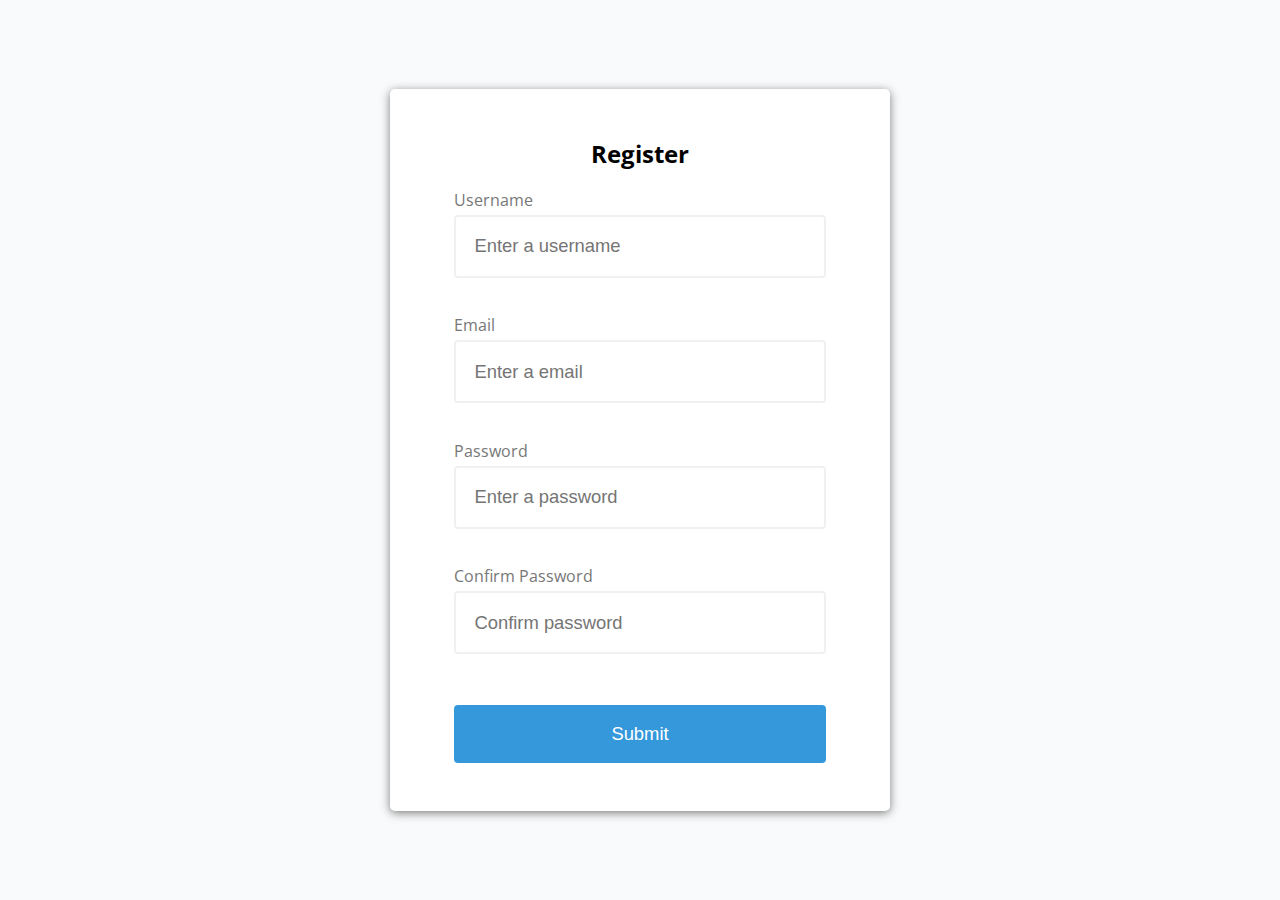
==== form-validator/index.html @ fb34e3c5 "basic html and css setup done. Started grabbing elements with JS" ====
<!DOCTYPE html>
<html lang="en">
  <head>
    <meta charset="UTF-8" />
    <meta name="viewport" content="width=device-width, initial-scale=1.0" />
    <link rel="stylesheet" href="styles.css" />
    <title>Form Validator</title>
  </head>
  <body>
    <div class="container">
      <form id="form" class="form">
        <h2>Register</h2>
        <div class="form-control">
          <label for="username">Username</label>
          <input type="text" id="username" placeholder="Enter a username" />
          <small>Error Message</small>
        </div>
        <div class="form-control">
          <label for="email">Email</label>
          <input type="text" id="email" placeholder="Enter a email" />
          <small>Error Message</small>
        </div>
        <div class="form-control">
          <label for="password">Password</label>
          <input type="password" id="password" placeholder="Enter a password" />
          <small>Error Message</small>
        </div>
        <div class="form-control">
          <label for="password2">Confirm Password</label>
          <input type="text" id="password2" placeholder="Confirm password" />
          <small>Error Message</small>
        </div>
        <button type="submit">Submit</button>
      </form>
    </div>
    <script src="index.js"></script>
  </body>
</html>
---- form-validator/styles.css ----
@import url('https://fonts.googleapis.com/css2?family=Open+Sans:ital,wght@0,300;0,400;0,600;0,700;0,800;1,300;1,400;1,600;1,700;1,800&display=swap');

:root {
  --success-color: #2ecc71;
  --error-color: #e74c3c;
}

* {
  box-sizing: border-box;
}

body {
  background-color: #f9fafb;
  font-family: 'Open Sans', sans-serif;
  /* Center the body */
  display: flex;
  align-items: center;
  justify-content: center;
  min-height: 100vh;
  margin: 0;
}

.container {
  background-color: #fff;
  border-radius: 5px;
  box-shadow: 0 2px 10px rgba(0, 0, 0, 0.5);
  width: 500px;
}

h2 {
  text-align: center;
  margin: 0 0 1.15rem;
}

.form {
  padding: 3rem 4rem;
}

.form-control {
  margin-bottom: 1.15rem;
  padding-bottom: 1.15rem;
  position: relative;
}

.form-control label {
  color: #777;
  display: block;
  margin-bottom: 0.25rem;
}

.form-control input {
  border: 2px solid #f0f0f0;
  border-radius: 4px;
  display: block;
  width: 100%;
  padding: 1.15rem;
  font-size: 1.15rem;
}

.form-control input:focus {
  outline: 0;
  border-color: #777;
}

.form-control.success input {
  border-color: var(--success-color);
}

.form-control.error input {
  border-color: var(--error-color);
}

.form-control small {
  color: var(--error-color);
  position: absolute;
  bottom: 0;
  left: 0;
  visibility: hidden;
}

.form-control.error small {
  visibility: visible;
}

.form button {
  cursor: pointer;
  background-color: #3498db;
  border: 2px solid #3498db;
  border-radius: 4px;
  color: #fff;
  display: block;
  font-size: 1.15rem;
  padding: 1rem;
  margin-top: 2rem;
  width: 100%;
}
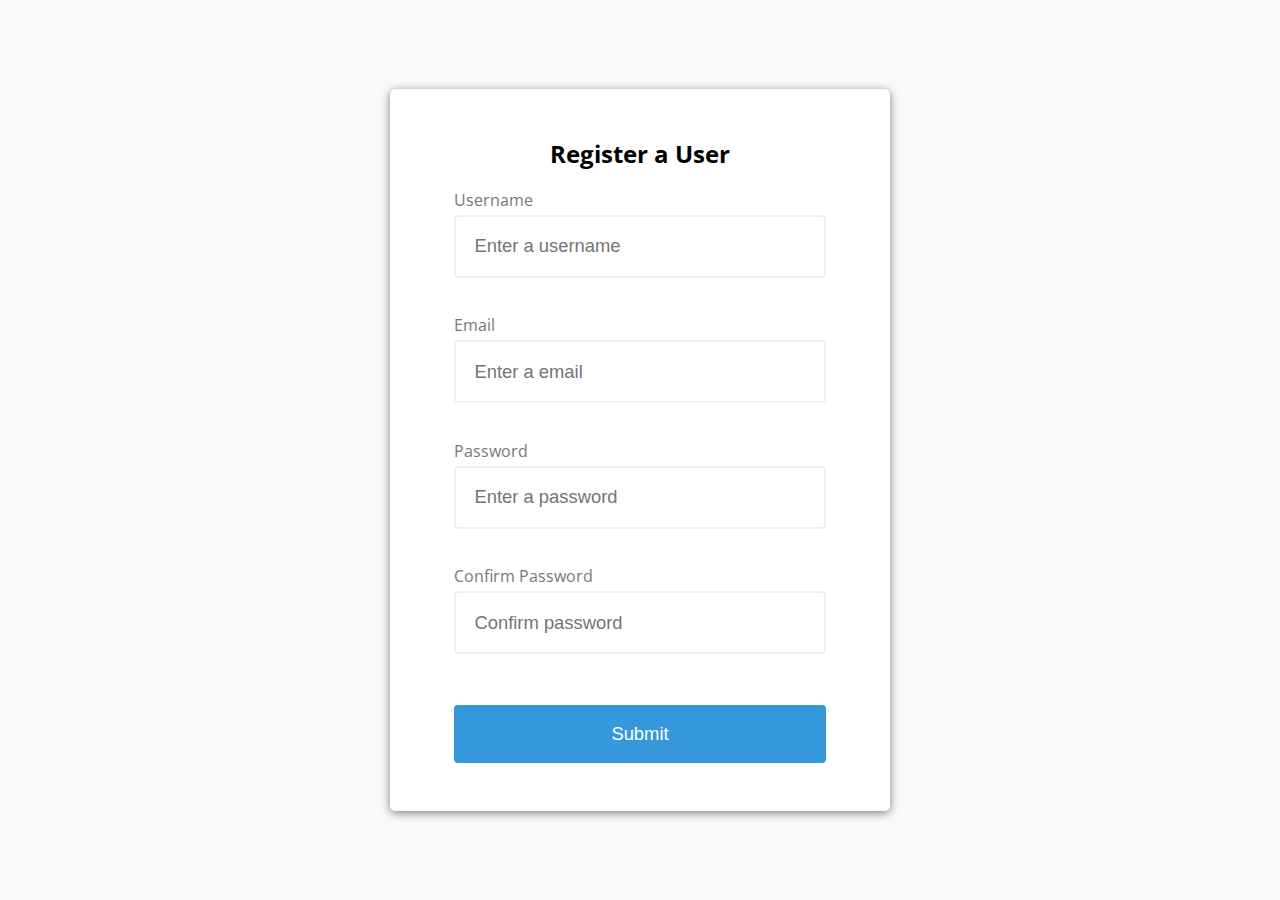
==== commit ee6ca0db: "finished form validating with JS" ====
--- a/form-validator/index.html
+++ b/form-validator/index.html
@@ -9,7 +9,7 @@
   <body>
     <div class="container">
       <form id="form" class="form">
-        <h2>Register</h2>
+        <h2>Register a User</h2>
         <div class="form-control">
           <label for="username">Username</label>
           <input type="text" id="username" placeholder="Enter a username" />
@@ -27,7 +27,11 @@
         </div>
         <div class="form-control">
           <label for="password2">Confirm Password</label>
-          <input type="text" id="password2" placeholder="Confirm password" />
+          <input
+            type="password"
+            id="password2"
+            placeholder="Confirm password"
+          />
           <small>Error Message</small>
         </div>
         <button type="submit">Submit</button>
